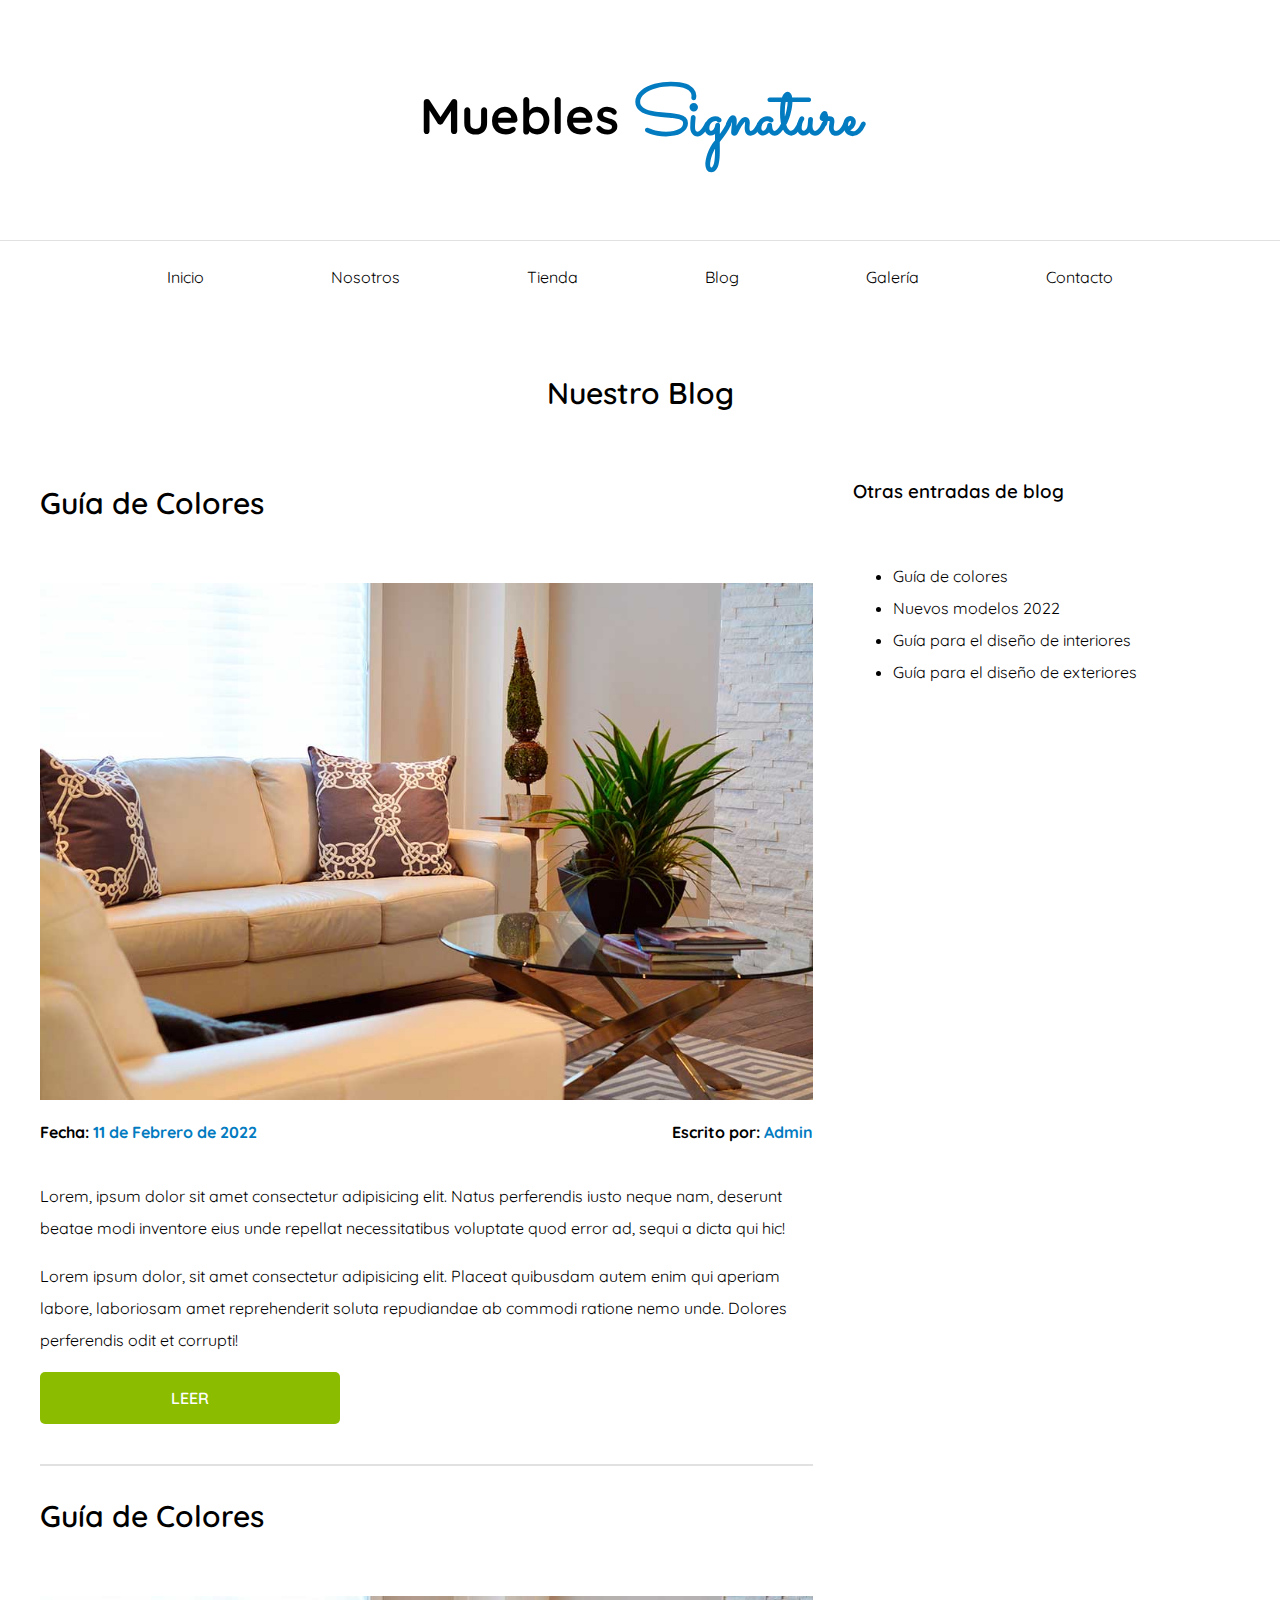
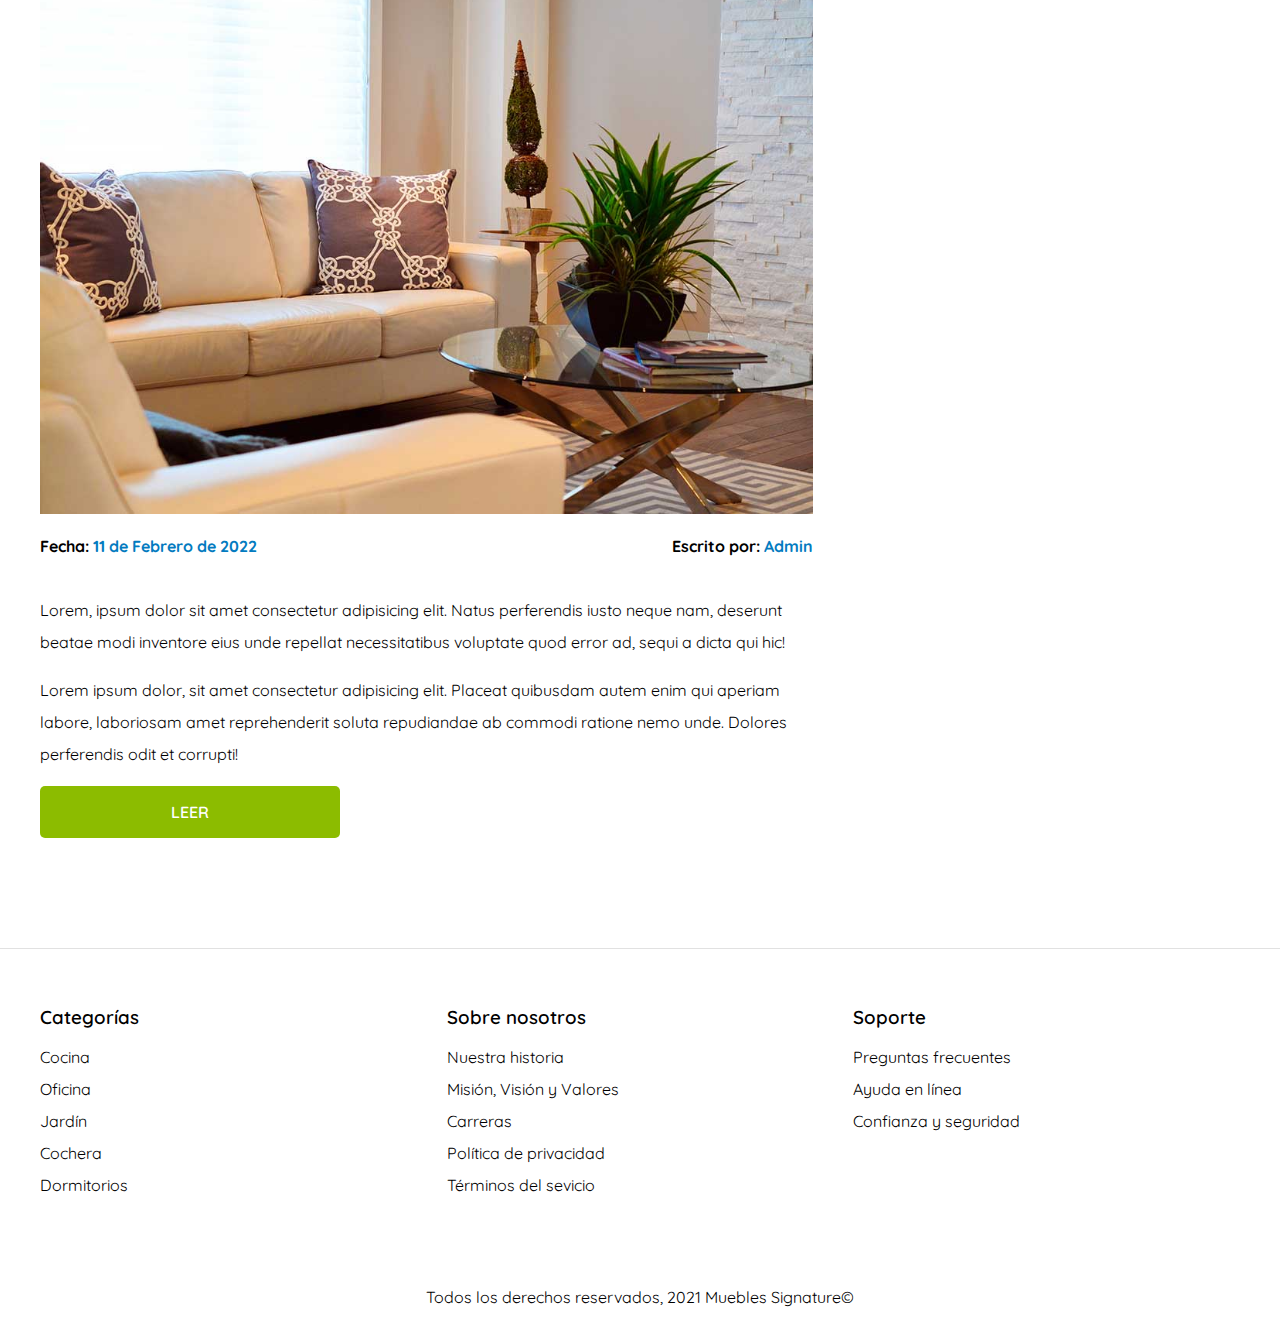
==== blog.html @ 818faa54 "Web completa creada - falta responsive design" ====
<!DOCTYPE html>
<html lang="es">

<head>
    <meta charset="UTF-8">
    <meta http-equiv="X-UA-Compatible" content="IE=edge">
    <meta name="viewport" content="width=device-width, initial-scale=1.0">
    <title>Muebles Signature - Blog</title>
    <link rel="stylesheet" href="./css/normalize.css">
    <link rel="preconnect" href="https://fonts.googleapis.com">
    <link rel="preconnect" href="https://fonts.gstatic.com" crossorigin>
    <link href="https://fonts.googleapis.com/css2?family=Quicksand:wght@500;600;700&family=Sacramento&display=swap"
        rel="stylesheet">
    <link rel="stylesheet" href="./css/estilos.css">
</head>

<body>
    <header>
        <h1 class="nombre-sitio text-center">Muebles <span>Signature</span></h1>
    </header>

    <div class="contenedor-navegacion">
        <nav class="nav-principal contenedor">
            <a href="index.html">Inicio</a>
            <a href="nosotros.html">Nosotros</a>
            <a href="tienda.html">Tienda</a>
            <a href="blog.html">Blog</a>
            <a href="galeria.html">Galería</a>
            <a href="contacto.html">Contacto</a>
        </nav>
    </div>

    <main class="contenido-principal contenedor">
        <h2 class="text-center">Nuestro Blog</h2>
        <section class="contenedor-blog">
            <div class="blog">
                <article class="entrada">
                    <header>
                        <h2>Guía de Colores</h2>
                    </header>
                    <div class="imagen">
                        <img src="./img/nosotros.jpg" alt="Imagen guía de colores">
                    </div>
                    <div class="entrada-meta">
                        <p>Fecha: <span>11 de Febrero de 2022</span></p>
                        <p>Escrito por: <span>Admin</span></p>
                    </div>
                    <div class="entrada-blog">
                        <p>Lorem, ipsum dolor sit amet consectetur adipisicing elit. Natus perferendis iusto neque nam,
                            deserunt beatae modi inventore eius unde repellat necessitatibus voluptate quod error ad,
                            sequi a dicta qui hic!</p>
                        <p>Lorem ipsum dolor, sit amet consectetur adipisicing elit. Placeat quibusdam autem enim qui
                            aperiam labore, laboriosam amet reprehenderit soluta repudiandae ab commodi ratione nemo
                            unde. Dolores perferendis odit et corrupti!</p>
                    </div>
                    <a class="btn max-width-30" href="entrada.html">Leer</a>
                </article>

                <article class="entrada">
                    <header>
                        <h2>Guía de Colores</h2>
                    </header>
                    <div class="imagen">
                        <img src="./img/nosotros.jpg" alt="Imagen guía de colores">
                    </div>
                    <div class="entrada-meta">
                        <p>Fecha: <span>11 de Febrero de 2022</span></p>
                        <p>Escrito por: <span>Admin</span></p>
                    </div>
                    <div class="entrada-blog">
                        <p>Lorem, ipsum dolor sit amet consectetur adipisicing elit. Natus perferendis iusto neque
                            nam, deserunt beatae modi inventore eius unde repellat necessitatibus voluptate quod
                            error ad, sequi a dicta qui hic!</p>
                        <p>Lorem ipsum dolor, sit amet consectetur adipisicing elit. Placeat quibusdam autem enim
                            qui aperiam labore, laboriosam amet reprehenderit soluta repudiandae ab commodi ratione
                            nemo unde. Dolores perferendis odit et corrupti!</p>
                    </div>
                    <a class="btn max-width-30" href="entrada.html">Leer</a>
                </article>
            </div>
            <aside>
                <h3>Otras entradas de blog</h3>
                <ul>
                    <li><a href="entrada.html">Guía de colores</a></li>
                    <li><a href="entrada.html">Nuevos modelos 2022</a></li>
                    <li><a href="entrada.html">Guía para el diseño de interiores</a></li>
                    <li><a href="entrada.html">Guía para el diseño de exteriores</a></li>
                </ul>
            </aside>
        </section>
    </main>

    <footer class="site-footer">
        <div class="contenedor grid-footer">
            <div>
                <h3>Categorías</h3>
                <nav class="footer-menu">
                    <a href="#">Cocina</a>
                    <a href="#">Oficina</a>
                    <a href="#">Jardín</a>
                    <a href="#">Cochera</a>
                    <a href="#">Dormitorios</a>
                </nav>
            </div>
            <div>
                <h3>Sobre nosotros</h3>
                <nav class="footer-menu">
                    <a href="#">Nuestra historia</a>
                    <a href="#">Misión, Visión y Valores</a>
                    <a href="#">Carreras</a>
                    <a href="#">Política de privacidad</a>
                    <a href="#">Términos del sevicio</a>
                </nav>
            </div>
            <div>
                <h3>Soporte</h3>
                <nav class="footer-menu">
                    <a href="#">Preguntas frecuentes</a>
                    <a href="#">Ayuda en línea</a>
                    <a href="#">Confianza y seguridad</a>
                </nav>
            </div>
        </div>
        <p class="copyright">Todos los derechos reservados, 2021 Muebles Signature&copy;</p>
    </footer>

</body>

</html>
---- css/estilos.css ----
html{
    box-sizing: border-box;
    font-size: 62.5%; /* 1rem = 10px */ 
}

*, *::before, *::after{
    box-sizing: inherit;
}

body{
    font-family: 'Quicksand', sans-serif;
    font-size: 1.6rem;
    line-height: 2;
}

/* Globales */

h1, h2, h3{
    margin: 0 0 5rem 0;
}

h2, h3{
    font-weight: 600;
}

h1{
    font-size: 5rem;
}

h2{
    font-size: 3rem;
}

a{
    text-decoration: none;
    color: #000;
}

.contenedor{
    max-width: 120rem;
    margin: 0 auto;
}

img{
    max-width: 100%;
    display: block;
}

.btn{
    background-color: #8cbc00;
    border-radius: 0.5rem;
    display: block;
    color: #fff;
    text-transform: uppercase;
    text-align: center;
    font-weight: 600;
    padding: 1rem;
    transition: background-color 0.3s ease-out;
    border: none;
}

.btn:hover{
    background-color: #769c02;
    cursor: pointer;
}

/* Utilidades */
.text-center{
    text-align: center;
}

.max-width-30{
    max-width: 30rem;
}

/* Header y navegación */
.nombre-sitio{
    margin-top: 5rem;
}

.nombre-sitio span{
    color: #037bc0;
    font-family: 'Sacramento', cursive;
    font-size: 7rem;
}

.contenedor-navegacion{
    border-top: .1rem solid #e1e1e1;
}

.nav-principal{
    padding: 2rem 0;
    display: flex;
    justify-content: space-evenly;
}

.nav-principal a:hover{
    font-weight: bold;
}

.hero{
    background-image: url("../img/principal.jpg");
    background-repeat: no-repeat;
    background-size: cover;
    background-position: center center;
    height: 55rem;
}

/* Categorias */
.listado-categorias{
    display: grid;
    grid-template-columns: repeat(3, 1fr);
    gap: 2rem;
}

.categorias h2{
    margin-top: 5rem;
}

.categoria a span{
    display: block;
    text-align: center;
    padding: 2rem;
    font-size: 2rem;
}

.categoria a span:hover{
    background-color: #037bc0;
    color: #e1e1e1;
    border-bottom-right-radius: 1rem;
}

/* Nosotros */
.sobre-nosotros{
    background-image: linear-gradient(to right, transparent 50%, #037bc0 50%, #037bc0 100%), url("../img/nosotros.jpg");
    background-position: left center;
    margin-top: 5rem;
    padding: 10rem 0;
    background-repeat: no-repeat;
    background-size: 100%, 120rem;
}

.sobre-nosotros-grid{
    display: flex;
    justify-content: flex-end;
}

.texto-nosotros{
    flex-basis: 50%;
    padding: 5rem;
    color: #e1e1e1
}

/* Listado de productos */
.contenido-principal{
    padding-top: 5rem;
}

.listado-productos{
    display: grid;
    grid-template-columns: repeat(6, 1fr);
    gap: 2rem;
}

.producto{
    border-radius: 0.6rem;
    background-color: #037bc0;
}

.producto img{
    border-top-left-radius: 0.6rem;
    border-top-right-radius: 0.6rem;
    
}

.producto:nth-child(1){
    grid-column: 1 / 7;
    display: grid;
    grid-template-columns: 3fr 1fr;
}

.producto:nth-child(1) img{
    height: 50rem;
    width: 100%;
    object-fit: cover;
    border-top-right-radius: 0;
    border-bottom-left-radius: 0.6rem;
}

.producto:nth-child(2){
    grid-column: 1 / 4;
}

.producto:nth-child(3){
    grid-column: 4 / 7;
}

.producto:nth-child(2) img, 
.producto:nth-child(3) img{
    height: 30rem;
    width: 100%;
    object-fit: cover;
}

.producto:nth-child(4){
    grid-column: 1 / 3;
}

.producto:nth-child(5){
    grid-column: 3 / 5;
}

.producto:nth-child(6){
    grid-column: 5 / 7;
}

.texto-producto{
    text-align: center;
    color: #e1e1e1;
    padding: 2rem;
}

.texto-producto h3{
    margin: 0;
}

.texto-producto p{
    margin: 0 0 0.5rem 0; 
}

.texto-producto .precio{
    font-size: 2.8rem;
    font-weight: 600;
}

/* Footer */
.site-footer{
    border-top: 1px solid #e1e1e1;
    margin-top: 5rem;
    padding-top: 5rem;
}

.site-footer h3{
    margin-bottom: 0.5rem;
}

.grid-footer{
    display: grid;
    grid-template-columns: repeat(3, 1fr);
    gap: 2rem;
}

.footer-menu a{
    display: block;
}

.copyright{
    text-align: center;
    margin-top: 8rem;
}

/* Nosotros */
.contenido-nosotros{
    display: grid;
    grid-template-columns: 1fr 2fr;
    grid-template-columns: repeat(auto-fit, minmax(25rem, 1fr));
    column-gap: 4rem;
}

.informacion-nosotros{
    display: flex;
    flex-direction: column;
    justify-content: center;
}

/* Blog */
.contenedor-blog{
    display: grid;
    grid-template-columns: 2fr 1fr;
    column-gap: 4rem;
}

.entrada{
    border-bottom: 2px solid #e1e1e1;
    padding-bottom: 4rem;
    margin-bottom: 2rem;
}

.entrada:last-of-type{
    border: none;
}

.entrada-meta{
    display: flex;
    justify-content: space-between;
}

.entrada-meta p{
    font-weight: 700;
}

.entrada-meta span{
    color: #037bc0;
}

.contenido-entrada-blog{
    width: 60rem;
    margin: 0 auto;
}

/* Galería */
.galeria{
    list-style: none;
    display: grid;
    grid-template-columns: repeat(3, 1fr);
    gap: 2rem;
}

.galeria img{
    height: 30rem;
    width: 40rem;
    object-fit: cover;
}

/* Formulario */
.formulario{
    max-width: 60rem;
    margin: 0 auto;
}

.formulario fieldset{
    border: 1px solid #e1e1e1;
    border-radius: 0.6rem;
    margin-bottom: 2rem;
}

.formulario legend{
    background-color: #005485;
    border-radius: 0.5rem;
    width: 100%;
    color: #fff;
    font-weight: bold;
    text-align: center;
    text-transform: uppercase;
    padding: 1rem;
    margin-bottom: 4rem;
}

.campo{
    display: flex;
    margin-bottom: 2rem;
    align-items: center;
    justify-content: center;
}

.campo label{
    flex-basis: 15rem;
}

.campo input:not([type="radio"]), 
.campo textarea, 
.campo select{
    flex: 0.9;
    border: 1px solid #e1e1e1;
    border-radius: 0.6rem;
    padding: 1rem;
}

.campo-radio{
    display: flex;
    justify-content: space-around;
}
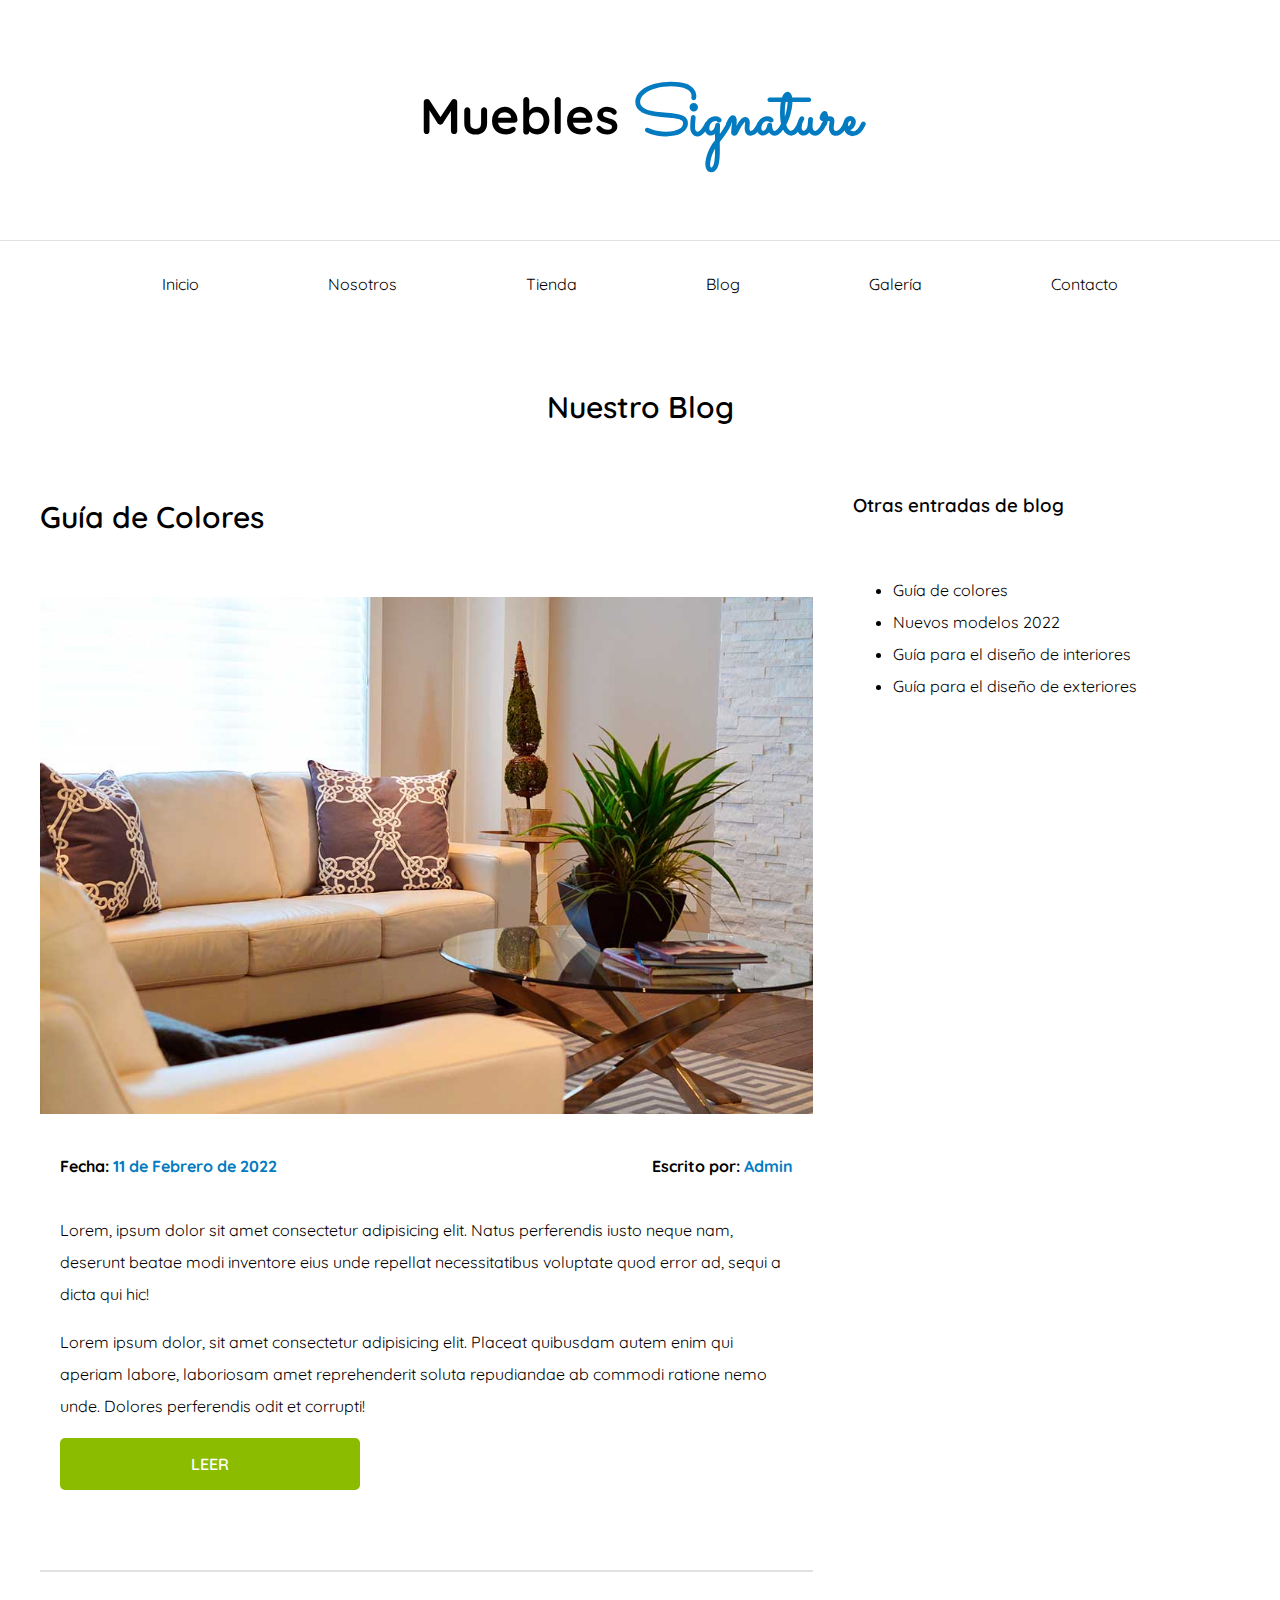
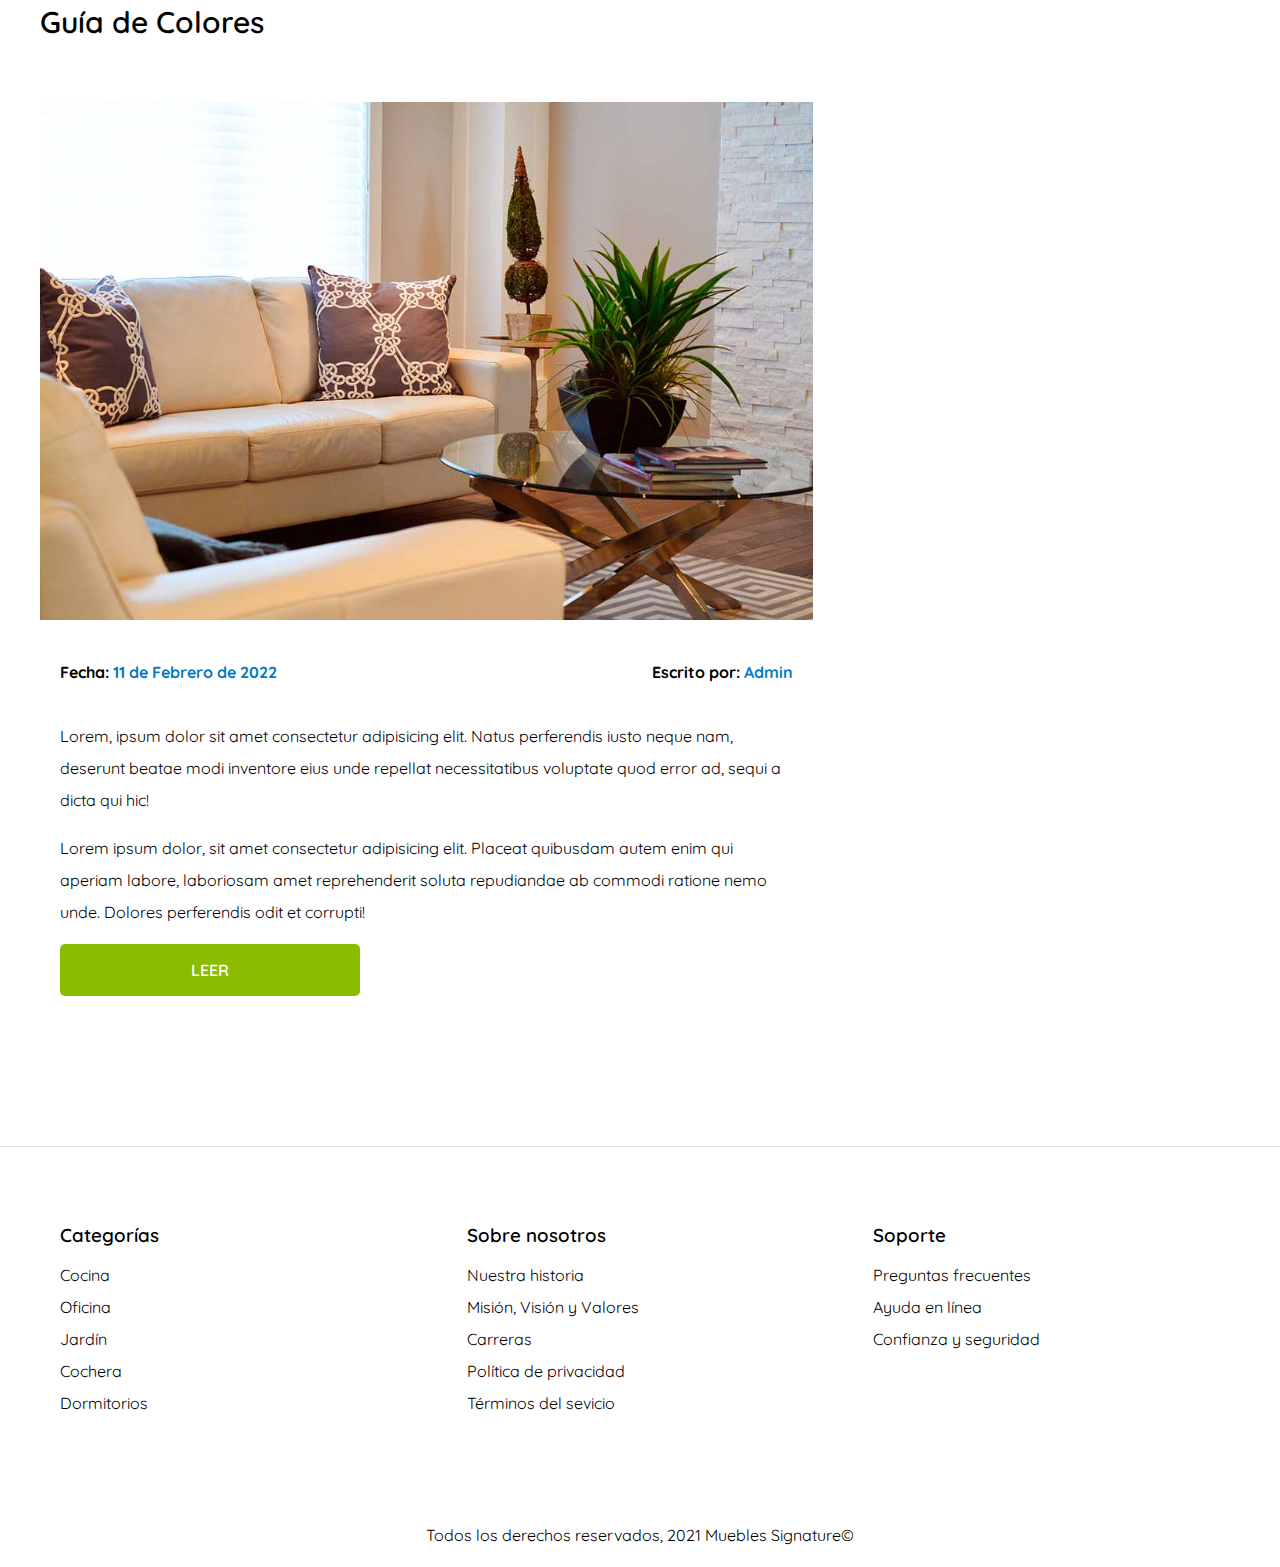
==== commit 648abd01: "Done Responsive Design" ====
--- a/blog.html
+++ b/blog.html
@@ -41,19 +41,21 @@
                     <div class="imagen">
                         <img src="./img/nosotros.jpg" alt="Imagen guía de colores">
                     </div>
-                    <div class="entrada-meta">
-                        <p>Fecha: <span>11 de Febrero de 2022</span></p>
-                        <p>Escrito por: <span>Admin</span></p>
+                    <div class="contenido-blog">
+                        <div class="entrada-meta">
+                            <p>Fecha: <span>11 de Febrero de 2022</span></p>
+                            <p>Escrito por: <span>Admin</span></p>
+                        </div>
+                        <div class="entrada-blog">
+                            <p>Lorem, ipsum dolor sit amet consectetur adipisicing elit. Natus perferendis iusto neque nam,
+                                deserunt beatae modi inventore eius unde repellat necessitatibus voluptate quod error ad,
+                                sequi a dicta qui hic!</p>
+                            <p>Lorem ipsum dolor, sit amet consectetur adipisicing elit. Placeat quibusdam autem enim qui
+                                aperiam labore, laboriosam amet reprehenderit soluta repudiandae ab commodi ratione nemo
+                                unde. Dolores perferendis odit et corrupti!</p>
+                        </div>
+                        <a class="btn max-width-30" href="entrada.html">Leer</a>
                     </div>
-                    <div class="entrada-blog">
-                        <p>Lorem, ipsum dolor sit amet consectetur adipisicing elit. Natus perferendis iusto neque nam,
-                            deserunt beatae modi inventore eius unde repellat necessitatibus voluptate quod error ad,
-                            sequi a dicta qui hic!</p>
-                        <p>Lorem ipsum dolor, sit amet consectetur adipisicing elit. Placeat quibusdam autem enim qui
-                            aperiam labore, laboriosam amet reprehenderit soluta repudiandae ab commodi ratione nemo
-                            unde. Dolores perferendis odit et corrupti!</p>
-                    </div>
-                    <a class="btn max-width-30" href="entrada.html">Leer</a>
                 </article>
 
                 <article class="entrada">
@@ -63,19 +65,21 @@
                     <div class="imagen">
                         <img src="./img/nosotros.jpg" alt="Imagen guía de colores">
                     </div>
-                    <div class="entrada-meta">
-                        <p>Fecha: <span>11 de Febrero de 2022</span></p>
-                        <p>Escrito por: <span>Admin</span></p>
+                    <div class="contenido-blog">
+                        <div class="entrada-meta">
+                            <p>Fecha: <span>11 de Febrero de 2022</span></p>
+                            <p>Escrito por: <span>Admin</span></p>
+                        </div>
+                        <div class="entrada-blog">
+                            <p>Lorem, ipsum dolor sit amet consectetur adipisicing elit. Natus perferendis iusto neque
+                                nam, deserunt beatae modi inventore eius unde repellat necessitatibus voluptate quod
+                                error ad, sequi a dicta qui hic!</p>
+                            <p>Lorem ipsum dolor, sit amet consectetur adipisicing elit. Placeat quibusdam autem enim
+                                qui aperiam labore, laboriosam amet reprehenderit soluta repudiandae ab commodi ratione
+                                nemo unde. Dolores perferendis odit et corrupti!</p>
+                        </div>
+                        <a class="btn max-width-30" href="entrada.html">Leer</a>
                     </div>
-                    <div class="entrada-blog">
-                        <p>Lorem, ipsum dolor sit amet consectetur adipisicing elit. Natus perferendis iusto neque
-                            nam, deserunt beatae modi inventore eius unde repellat necessitatibus voluptate quod
-                            error ad, sequi a dicta qui hic!</p>
-                        <p>Lorem ipsum dolor, sit amet consectetur adipisicing elit. Placeat quibusdam autem enim
-                            qui aperiam labore, laboriosam amet reprehenderit soluta repudiandae ab commodi ratione
-                            nemo unde. Dolores perferendis odit et corrupti!</p>
-                    </div>
-                    <a class="btn max-width-30" href="entrada.html">Leer</a>
                 </article>
             </div>
             <aside>
--- a/css/estilos.css
+++ b/css/estilos.css
@@ -16,7 +16,7 @@
 /* Globales */
 
 h1, h2, h3{
-    margin: 0 0 5rem 0;
+    margin: 0 0 2.5rem 0;
 }
 
 h2, h3{
@@ -24,11 +24,25 @@
 }
 
 h1{
-    font-size: 5rem;
+    font-size: 3rem;
 }
 
 h2{
-    font-size: 3rem;
+    font-size: 2rem;
+}
+
+@media (min-width: 768px){ 
+    h1, h2, h3{
+        margin: 0 0 5rem 0;
+    }
+
+    h1{
+        font-size: 5rem;
+    }
+
+    h2{
+        font-size: 3rem;
+    }
 }
 
 a{
@@ -57,6 +71,7 @@
     padding: 1rem;
     transition: background-color 0.3s ease-out;
     border: none;
+    width: 100%;
 }
 
 .btn:hover{
@@ -64,18 +79,34 @@
     cursor: pointer;
 }
 
+@media (min-width: 768px){ 
+    .btn{
+        width: auto;
+    }
+}
+
 /* Utilidades */
 .text-center{
     text-align: center;
 }
 
-.max-width-30{
-    max-width: 30rem;
+@media (min-width: 768px){ 
+    
+    .max-width-30{
+        max-width: 30rem;
+    }
+     
 }
 
 /* Header y navegación */
 .nombre-sitio{
-    margin-top: 5rem;
+    margin-top: 2rem;
+}
+
+@media (min-width: 768px){ 
+    .nombre-sitio{
+        margin-top: 5rem;
+    }
 }
 
 .nombre-sitio span{
@@ -91,7 +122,20 @@
 .nav-principal{
     padding: 2rem 0;
     display: flex;
-    justify-content: space-evenly;
+    flex-direction: column;
+    align-items: center;
+}
+
+@media (min-width: 768px){ 
+    .nav-principal{
+        padding: 2rem 0;
+        flex-direction: row;
+        justify-content: space-evenly;
+    }
+
+    .nav-principal a{
+        padding: 0.7rem;
+    }
 }
 
 .nav-principal a:hover{
@@ -103,18 +147,47 @@
     background-repeat: no-repeat;
     background-size: cover;
     background-position: center center;
-    height: 55rem;
+    height: 25rem;
+}
+
+@media (min-width: 768px){ 
+     .hero{
+        height: 55rem;
+     }
 }
 
 /* Categorias */
-.listado-categorias{
-    display: grid;
-    grid-template-columns: repeat(3, 1fr);
-    gap: 2rem;
+
+@media (min-width: 768px){ 
+    .listado-categorias{
+        display: grid;
+        grid-template-columns: repeat(3, 1fr);
+        gap: 2rem;
+    }
 }
 
 .categorias h2{
     margin-top: 5rem;
+}
+
+.categoria{
+    margin-bottom: 2rem;
+}
+
+@media (min-width: px){ 
+    .categoria{
+        margin-bottom: 0;
+    }
+}
+
+.categoria img{
+    width: 100%;
+}
+
+@media (min-width: 768px){ 
+    .categorias h2{
+        margin-top: 5rem;
+    }
 }
 
 .categoria a span{
@@ -132,23 +205,49 @@
 
 /* Nosotros */
 .sobre-nosotros{
-    background-image: linear-gradient(to right, transparent 50%, #037bc0 50%, #037bc0 100%), url("../img/nosotros.jpg");
-    background-position: left center;
+    background-image: linear-gradient(to bottom, transparent 50%, #037bc0 50%, #037bc0 100%), url("../img/nosotros.jpg");
+    background-position: center, top left;
     margin-top: 5rem;
-    padding: 10rem 0;
+    padding: 0;
     background-repeat: no-repeat;
-    background-size: 100%, 120rem;
+    background-size: 100%, 70rem;
+}
+
+@media (min-width: 768px){ 
+    .sobre-nosotros{
+        background-image: linear-gradient(to right, transparent 50%, #037bc0 50%, #037bc0 100%), url("../img/nosotros.jpg");
+        background-position: left center;
+        margin-top: 5rem;
+        padding: 10rem 0;
+        background-repeat: no-repeat;
+        background-size: 100%, 100rem;
+    }
 }
 
 .sobre-nosotros-grid{
-    display: flex;
-    justify-content: flex-end;
+    display: grid;
+    grid-template-rows: repeat(2, 1fr);
+}
+
+@media (min-width: 768px){ 
+    .sobre-nosotros-grid{
+        grid-template-rows: none;
+        grid-template-columns: repeat(2, 1fr);
+    }
 }
 
 .texto-nosotros{
-    flex-basis: 50%;
-    padding: 5rem;
-    color: #e1e1e1
+    grid-row: 2/3;
+    color: #e1e1e1;
+    padding: 6rem;
+}
+
+@media (min-width: 768px){ 
+    .texto-nosotros{
+        grid-column: 2/3;
+        padding: 5rem;
+        
+    }
 }
 
 /* Listado de productos */
@@ -156,15 +255,16 @@
     padding-top: 5rem;
 }
 
-.listado-productos{
-    display: grid;
-    grid-template-columns: repeat(6, 1fr);
-    gap: 2rem;
-}
-
 .producto{
     border-radius: 0.6rem;
     background-color: #037bc0;
+    margin-bottom: 3rem;
+}
+
+@media (min-width: 768px){ 
+    .producto{
+        margin-bottom: 0;
+    }
 }
 
 .producto img{
@@ -173,51 +273,71 @@
     
 }
 
-.producto:nth-child(1){
-    grid-column: 1 / 7;
-    display: grid;
-    grid-template-columns: 3fr 1fr;
-}
-
-.producto:nth-child(1) img{
-    height: 50rem;
-    width: 100%;
-    object-fit: cover;
-    border-top-right-radius: 0;
-    border-bottom-left-radius: 0.6rem;
-}
-
-.producto:nth-child(2){
-    grid-column: 1 / 4;
-}
-
-.producto:nth-child(3){
-    grid-column: 4 / 7;
-}
-
-.producto:nth-child(2) img, 
-.producto:nth-child(3) img{
-    height: 30rem;
-    width: 100%;
-    object-fit: cover;
-}
-
-.producto:nth-child(4){
-    grid-column: 1 / 3;
-}
-
-.producto:nth-child(5){
-    grid-column: 3 / 5;
-}
-
-.producto:nth-child(6){
-    grid-column: 5 / 7;
+@media (min-width: 768px){ 
+
+    .listado-productos{
+        display: grid;
+        grid-template-columns: repeat(6, 1fr);
+        gap: 2rem;
+    }
+    
+    
+    .producto:nth-child(1){
+        grid-column: 1 / 7;
+        display: grid;
+        grid-template-columns: 3fr 1fr;
+    }
+    
+    .producto:nth-child(1) img{
+        height: 100%;
+        width: 100%;
+        object-fit: cover;
+        border-top-right-radius: 0;
+        border-bottom-left-radius: 0.6rem;
+    }
+    
+    .producto:nth-child(2){
+        grid-column: 1 / 4;
+    }
+    
+    .producto:nth-child(3){
+        grid-column: 4 / 7;
+    }
+    
+    .producto:nth-child(2) img, 
+    .producto:nth-child(3) img{
+        height: 30rem;
+        width: 100%;
+        object-fit: cover;
+    }
+    
+    .producto:nth-child(4){
+        grid-column: 1 / 3;
+    }
+    
+    .producto:nth-child(5){
+        grid-column: 3 / 5;
+    }
+    
+    .producto:nth-child(6){
+        grid-column: 5 / 7;
+    }
+
 }
 
 .texto-producto{
     text-align: center;
     color: #e1e1e1;
     padding: 2rem;
+}
+
+@media (min-width: 768px){ 
+    .texto-producto{
+        display: flex;
+        flex-direction: column;
+        justify-content: center;
+        gap: 3rem;
+    }     
 }
 
 .texto-producto h3{
@@ -240,18 +360,46 @@
     padding-top: 5rem;
 }
 
+
+
 .site-footer h3{
     margin-bottom: 0.5rem;
-}
-
-.grid-footer{
-    display: grid;
-    grid-template-columns: repeat(3, 1fr);
-    gap: 2rem;
+    text-align: center;
+}
+
+@media (min-width: 768px){ 
+    .site-footer h3{
+        text-align: left;
+    }
+}
+
+.grid-footer > div{
+    margin-bottom: 3rem;
+    padding: 2rem;
+}
+
+@media (min-width: 768px){ 
+    .grid-footer{
+        display: grid;
+        grid-template-columns: repeat(3, 1fr);
+        gap: 2rem;
+    }
+
+    .grid-footer > div{
+        margin: 0;
+    }
 }
 
 .footer-menu a{
     display: block;
+    text-align: center;
+}
+
+@media (min-width: 768px){ 
+    .footer-menu a{
+        text-align: left;
+    }
+    
 }
 
 .copyright{
@@ -271,28 +419,54 @@
     display: flex;
     flex-direction: column;
     justify-content: center;
+    padding: 5rem;
+}
+
+@media (min-width: 555px){ 
+    .informacion-nosotros{
+        padding: 0;
+    } 
 }
 
 /* Blog */
-.contenedor-blog{
-    display: grid;
-    grid-template-columns: 2fr 1fr;
-    column-gap: 4rem;
-}
+@media (min-width: 768px){ 
+    .contenedor-blog{
+        display: grid;
+        grid-template-columns: 2fr 1fr;
+        column-gap: 4rem;
+    }
+}
+
 
 .entrada{
     border-bottom: 2px solid #e1e1e1;
+    margin-bottom: 2rem;
     padding-bottom: 4rem;
-    margin-bottom: 2rem;
+}
+
+.entrada h2{
+    text-align: center;
+}
+
+@media (min-width: 768px){ 
+    .entrada h2{
+        text-align: left;
+    }
+}
+
+.contenido-blog{
+    padding: 2rem 2rem 4rem 2rem;
 }
 
 .entrada:last-of-type{
     border: none;
 }
 
-.entrada-meta{
-    display: flex;
-    justify-content: space-between;
+@media (min-width: 768px){ 
+    .entrada-meta{
+        display: flex;
+        justify-content: space-between;
+    }
 }
 
 .entrada-meta p{
@@ -311,15 +485,41 @@
 /* Galería */
 .galeria{
     list-style: none;
+    padding: 0;
+    margin: 0;
     display: grid;
-    grid-template-columns: repeat(3, 1fr);
+    grid-template-columns: repeat(1, 1fr);
     gap: 2rem;
 }
+
+@media (min-width: 576px){ 
+    .galeria{
+        grid-template-columns: repeat(2, 1fr);
+    }
+}
+
+@media (min-width: 992px){
+    .galeria{
+        grid-template-columns: repeat(3, 1fr);
+    }
+}
+
+/* .galeria ul{
+    padding: 0;
+} */
+
 
 .galeria img{
     height: 30rem;
-    width: 40rem;
+    width: 100%;
+    /* width: 40rem; */
     object-fit: cover;
+}
+
+@media (min-width: 576px){
+    .galeria img{
+        width: 40rem;
+    }
 }
 
 /* Formulario */
